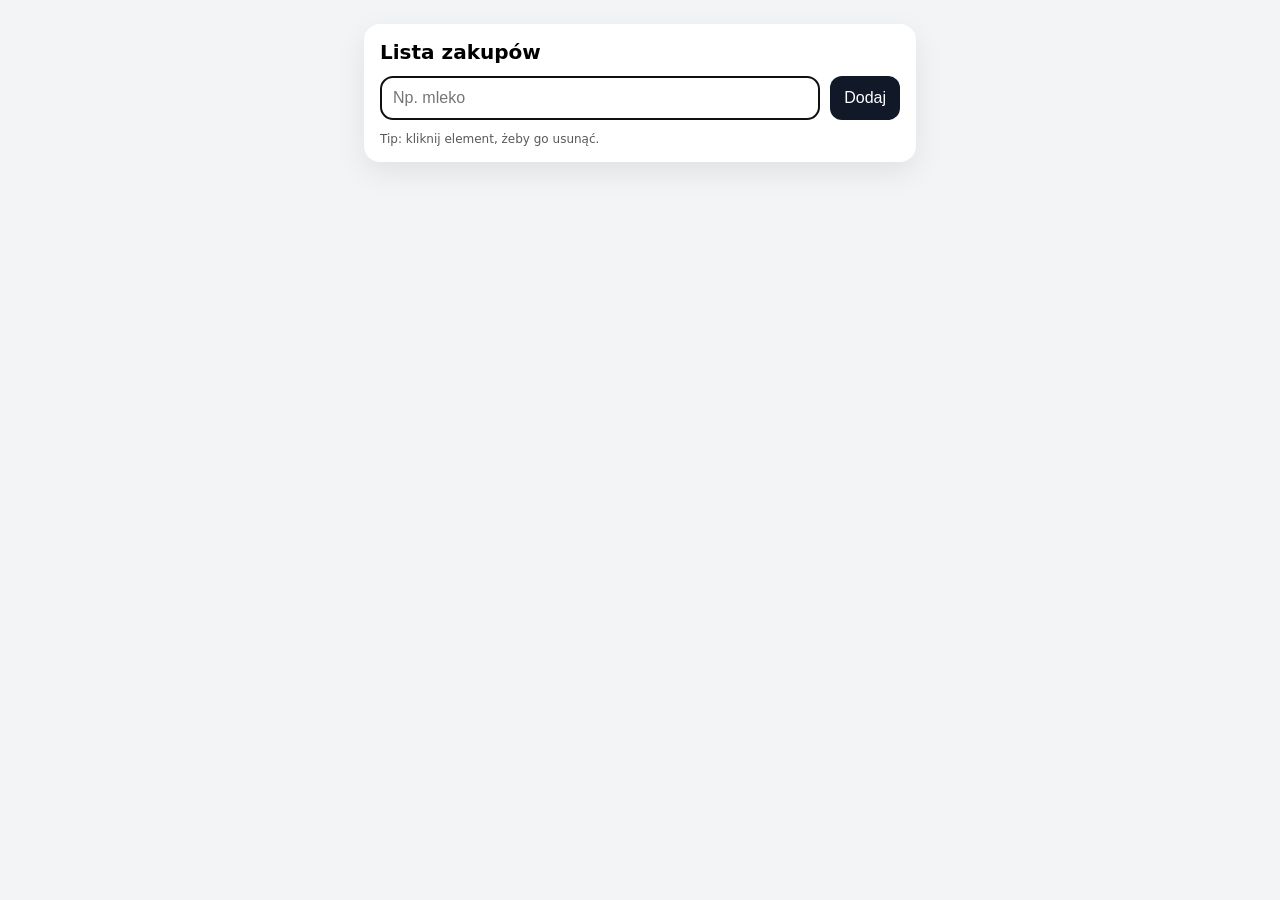
==== index.html @ 1d9f0833 "init" ====
<!doctype html>
<html lang="pl">
<head>
    <meta charset="utf-8" />
    <meta name="viewport" content="width=device-width,initial-scale=1" />
    <title>Lista zakupów</title>

    <link rel="manifest" href="/manifest.webmanifest">
    <meta name="theme-color" content="#111827" />
    <meta name="apple-mobile-web-app-capable" content="yes">

    <link rel="stylesheet" href="/styles.css">
</head>
<body>
<main class="card">
    <h1>Lista zakupów</h1>

    <div class="row">
        <input id="itemInput" type="text" placeholder="Np. mleko" autocomplete="off" />
        <button id="addBtn">Dodaj</button>
    </div>

    <ul id="list"></ul>

    <p class="hint">Tip: kliknij element, żeby go usunąć.</p>
</main>

<script src="/app.js"></script>
</body>
</html>
---- styles.css ----
body {
    font-family: -apple-system, system-ui, Segoe UI, Roboto, Arial, sans-serif;
    background: #f3f4f6;
    margin: 0;
    padding: 24px;
}

.card {
    max-width: 520px;
    margin: 0 auto;
    background: white;
    border-radius: 16px;
    padding: 16px;
    box-shadow: 0 10px 30px rgba(0,0,0,.08);
}

h1 { margin: 0 0 12px; font-size: 20px; }

.row {
    display: flex;
    gap: 10px;
    margin-bottom: 12px;
}

input {
    flex: 1;
    padding: 12px;
    border: 1px solid #e5e7eb;
    border-radius: 12px;
    font-size: 16px;
}

button {
    padding: 12px 14px;
    border: 0;
    border-radius: 12px;
    background: #111827;
    color: white;
    font-size: 16px;
}

ul { list-style: none; padding: 0; margin: 0; }
li {
    padding: 12px;
    border: 1px solid #e5e7eb;
    border-radius: 12px;
    margin-bottom: 10px;
    display: flex;
    justify-content: space-between;
    align-items: center;
}

li small { opacity: .6; }
.hint { margin: 10px 0 0; font-size: 12px; opacity: .65; }
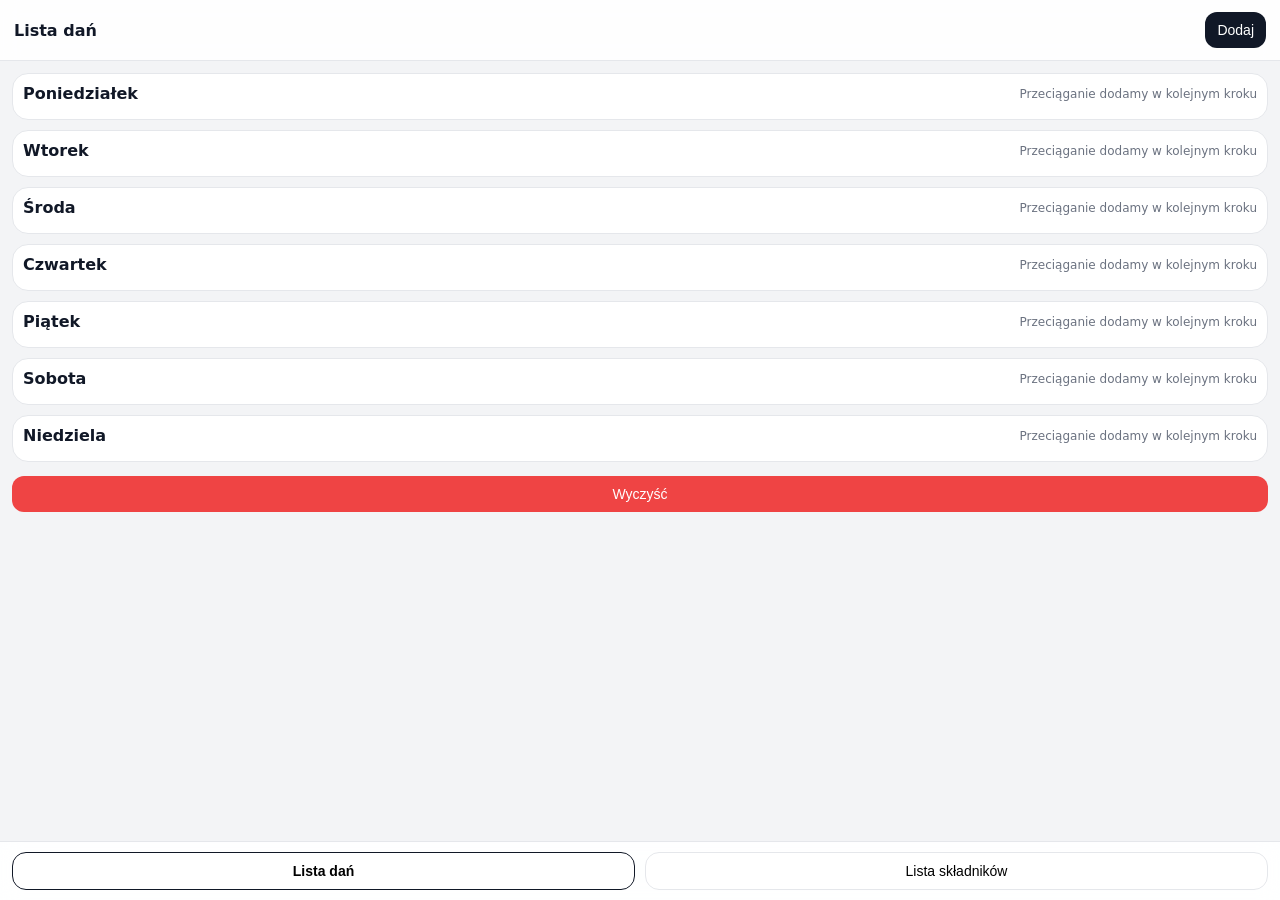
==== commit 4415fa6c: "init" ====
--- a/index.html
+++ b/index.html
@@ -3,28 +3,84 @@
 <head>
     <meta charset="utf-8" />
     <meta name="viewport" content="width=device-width,initial-scale=1" />
-    <title>Lista zakupów</title>
+    <title>Plan dań + lista składników</title>
 
-    <link rel="manifest" href="/manifest.webmanifest">
+    <link rel="manifest" href="./manifest.webmanifest">
     <meta name="theme-color" content="#111827" />
-    <meta name="apple-mobile-web-app-capable" content="yes">
+    <meta name="apple-mobile-web-app-capable" content="yes" />
 
-    <link rel="stylesheet" href="/styles.css">
+    <link rel="stylesheet" href="./styles.css">
 </head>
 <body>
-<main class="card">
-    <h1>Lista zakupów</h1>
+<header class="topbar">
+    <div class="topbar__title" id="topTitle">Lista dań</div>
+    <button class="btn" id="openAddModalBtn">Dodaj</button>
+</header>
 
-    <div class="row">
-        <input id="itemInput" type="text" placeholder="Np. mleko" autocomplete="off" />
-        <button id="addBtn">Dodaj</button>
-    </div>
+<main class="content">
+    <!-- SCREEN 1: Lista dań -->
+    <section id="screenMeals" class="screen screen--active">
+        <div id="daysContainer" class="days"></div>
 
-    <ul id="list"></ul>
+        <div class="bottomDanger">
+            <button class="btn btn--danger" id="clearMealsBtn">Wyczyść</button>
+        </div>
+    </section>
 
-    <p class="hint">Tip: kliknij element, żeby go usunąć.</p>
+    <!-- SCREEN 2: Lista składników -->
+    <section id="screenIngredients" class="screen">
+        <div class="panel">
+            <div class="row">
+                <div class="field">
+                    <input id="ingredientInputMain" type="text" placeholder="Dodaj składnik..." autocomplete="off" />
+                    <div id="suggestMain" class="suggest"></div>
+                </div>
+                <button class="btn" id="addIngredientMainBtn">+</button>
+            </div>
+
+            <ul id="ingredientsList" class="list"></ul>
+        </div>
+    </section>
 </main>
 
-<script src="/app.js"></script>
+<!-- Bottom tabs -->
+<nav class="tabs">
+    <button class="tab tab--active" id="tabMeals">Lista dań</button>
+    <button class="tab" id="tabIngredients">Lista składników</button>
+</nav>
+
+<!-- MODAL: Dodaj -->
+<div class="modal" id="addModal" aria-hidden="true">
+    <div class="modal__backdrop" id="closeModalBackdrop"></div>
+    <div class="modal__card" role="dialog" aria-modal="true">
+        <div class="modal__header">
+            <div class="modal__title">Dodaj</div>
+            <button class="iconBtn" id="closeModalBtn">✕</button>
+        </div>
+
+        <div class="modal__body">
+            <label class="label">Dzień tygodnia</label>
+            <select id="daySelect" class="select"></select>
+
+            <label class="label">Nazwa dania</label>
+            <input id="mealNameInput" class="input" type="text" placeholder="Np. Kurczak z ryżem" />
+
+            <label class="label">Składniki</label>
+            <div class="row">
+                <div class="field">
+                    <input id="ingredientInputModal" class="input" type="text" placeholder="Np. ryż" autocomplete="off" />
+                    <div id="suggestModal" class="suggest"></div>
+                </div>
+                <button class="btn" id="addIngredientModalBtn">+</button>
+            </div>
+
+            <ul id="modalIngredientsList" class="list list--compact"></ul>
+
+            <button class="btn btn--primary" id="saveMealBtn">Zapisz</button>
+        </div>
+    </div>
+</div>
+
+<script src="./app.js"></script>
 </body>
 </html>
--- a/styles.css
+++ b/styles.css
@@ -1,54 +1,166 @@
-body {
-    font-family: -apple-system, system-ui, Segoe UI, Roboto, Arial, sans-serif;
-    background: #f3f4f6;
-    margin: 0;
-    padding: 24px;
+:root{
+    --bg:#f3f4f6; --card:#fff; --text:#111827; --muted:#6b7280;
+    --border:#e5e7eb; --danger:#ef4444; --primary:#111827;
 }
 
-.card {
-    max-width: 520px;
-    margin: 0 auto;
-    background: white;
-    border-radius: 16px;
-    padding: 16px;
-    box-shadow: 0 10px 30px rgba(0,0,0,.08);
+*{box-sizing:border-box}
+body{
+    margin:0;
+    font-family:-apple-system,system-ui,Segoe UI,Roboto,Arial,sans-serif;
+    background:var(--bg);
+    color:var(--text);
+    padding-bottom:72px;
 }
 
-h1 { margin: 0 0 12px; font-size: 20px; }
+.topbar{
+    position:sticky; top:0; z-index:10;
+    display:flex; align-items:center; justify-content:space-between;
+    padding:12px 14px;
+    background:rgba(255,255,255,.9);
+    backdrop-filter: blur(10px);
+    border-bottom:1px solid var(--border);
+}
+.topbar__title{font-weight:700}
 
-.row {
-    display: flex;
-    gap: 10px;
-    margin-bottom: 12px;
+.content{padding:12px 12px 0}
+
+.btn{
+    border:0; border-radius:12px;
+    padding:10px 12px;
+    background:var(--primary);
+    color:#fff;
+    font-size:14px;
+}
+.btn--primary{width:100%; margin-top:12px}
+.btn--danger{background:var(--danger); width:100%}
+
+.iconBtn{
+    border:0; background:transparent; font-size:18px; padding:6px 8px;
 }
 
-input {
-    flex: 1;
-    padding: 12px;
-    border: 1px solid #e5e7eb;
-    border-radius: 12px;
-    font-size: 16px;
+.screen{display:none}
+.screen--active{display:block}
+
+.days{display:flex; flex-direction:column; gap:10px}
+
+.dayCard{
+    background:var(--card);
+    border:1px solid var(--border);
+    border-radius:16px;
+    padding:10px;
+}
+.dayHeader{display:flex; justify-content:space-between; align-items:center; margin-bottom:6px}
+.dayTitle{font-weight:700}
+.dayHint{font-size:12px; color:var(--muted)}
+
+.mealRow{
+    display:flex; align-items:center; justify-content:space-between;
+    padding:10px;
+    border:1px solid var(--border);
+    border-radius:14px;
+    margin-top:8px;
+    background:#fff;
+}
+.mealName{font-size:14px}
+.mealActions{display:flex; gap:10px; align-items:center}
+.handle{opacity:.5; font-size:18px; user-select:none}
+.deleteBtn{border:0; background:transparent; color:var(--danger); font-size:16px}
+
+.bottomDanger{margin:14px 0 0}
+
+.tabs{
+    position:fixed; left:0; right:0; bottom:0;
+    display:flex; gap:10px;
+    padding:10px 12px;
+    background:rgba(255,255,255,.92);
+    border-top:1px solid var(--border);
+    backdrop-filter: blur(10px);
+}
+.tab{
+    flex:1;
+    border:1px solid var(--border);
+    background:#fff;
+    border-radius:14px;
+    padding:10px 12px;
+    font-size:14px;
+}
+.tab--active{border-color:#111827; font-weight:700}
+
+.panel{
+    background:var(--card);
+    border:1px solid var(--border);
+    border-radius:16px;
+    padding:12px;
 }
 
-button {
-    padding: 12px 14px;
-    border: 0;
-    border-radius: 12px;
-    background: #111827;
-    color: white;
-    font-size: 16px;
+.row{display:flex; gap:10px; align-items:center}
+.field{position:relative; flex:1}
+
+.input, input{
+    width:100%;
+    padding:12px;
+    border:1px solid var(--border);
+    border-radius:12px;
+    font-size:14px;
+    background:#fff;
 }
 
-ul { list-style: none; padding: 0; margin: 0; }
-li {
-    padding: 12px;
-    border: 1px solid #e5e7eb;
-    border-radius: 12px;
-    margin-bottom: 10px;
-    display: flex;
-    justify-content: space-between;
-    align-items: center;
+.select{
+    width:100%;
+    padding:12px;
+    border:1px solid var(--border);
+    border-radius:12px;
+    background:#fff;
 }
 
-li small { opacity: .6; }
-.hint { margin: 10px 0 0; font-size: 12px; opacity: .65; }
+.label{display:block; margin:10px 0 6px; font-size:12px; color:var(--muted)}
+
+.list{list-style:none; padding:0; margin:12px 0 0}
+.list--compact{margin-top:8px}
+.li{
+    display:flex; justify-content:space-between; align-items:center;
+    padding:10px;
+    border:1px solid var(--border);
+    border-radius:14px;
+    margin-top:8px;
+    background:#fff;
+}
+.liStrike{text-decoration:line-through; color:var(--muted)}
+
+.smallBtn{border:0; background:transparent; color:var(--danger); font-size:16px}
+
+.suggest{
+    position:absolute; left:0; right:0; top:46px;
+    background:#fff;
+    border:1px solid var(--border);
+    border-radius:12px;
+    overflow:hidden;
+    display:none;
+    z-index:50;
+}
+.suggest__item{
+    padding:10px 12px;
+    border-top:1px solid var(--border);
+    cursor:pointer;
+}
+.suggest__item:first-child{border-top:0}
+.suggest__item:hover{background:#f9fafb}
+
+/* Modal */
+.modal{position:fixed; inset:0; display:none; z-index:100}
+.modal--open{display:block}
+.modal__backdrop{position:absolute; inset:0; background:rgba(0,0,0,.35)}
+.modal__card{
+    position:absolute; left:12px; right:12px; top:10%;
+    background:#fff;
+    border-radius:18px;
+    border:1px solid var(--border);
+    overflow:hidden;
+}
+.modal__header{
+    display:flex; justify-content:space-between; align-items:center;
+    padding:12px 12px;
+    border-bottom:1px solid var(--border);
+}
+.modal__title{font-weight:800}
+.modal__body{padding:12px}
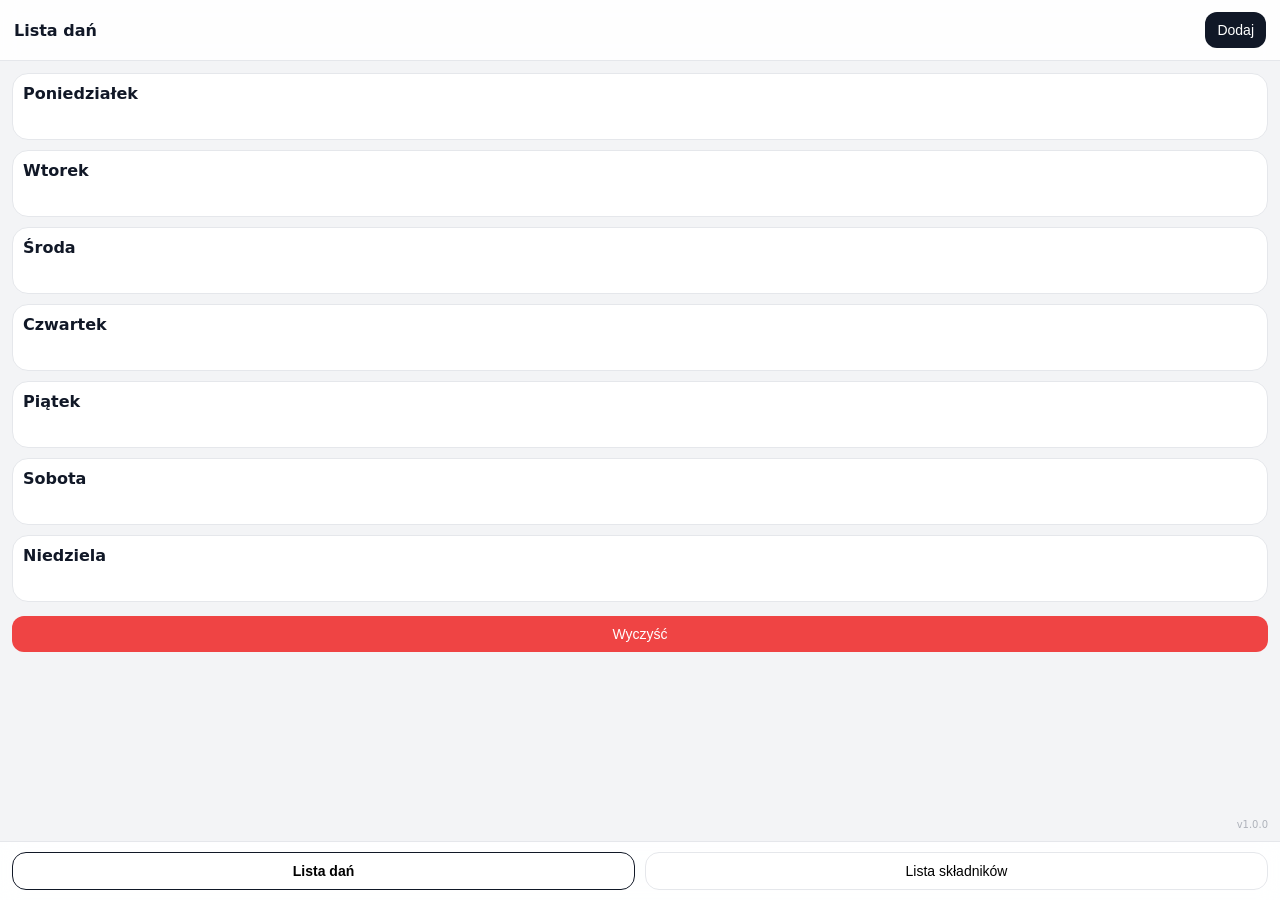
==== commit ee21d1b6: "work" ====
--- a/index.html
+++ b/index.html
@@ -48,6 +48,7 @@
     <button class="tab tab--active" id="tabMeals">Lista dań</button>
     <button class="tab" id="tabIngredients">Lista składników</button>
 </nav>
+<div class="version" id="appVersion"></div>
 
 <!-- MODAL: Dodaj -->
 <div class="modal" id="addModal" aria-hidden="true">
--- a/styles.css
+++ b/styles.css
@@ -48,23 +48,55 @@
     border:1px solid var(--border);
     border-radius:16px;
     padding:10px;
+    cursor:pointer;
+    transition:background 0.2s;
+}
+.dayCard:hover{
+    background:#f9fafb;
 }
 .dayHeader{display:flex; justify-content:space-between; align-items:center; margin-bottom:6px}
 .dayTitle{font-weight:700}
 .dayHint{font-size:12px; color:var(--muted)}
 
+.mealCard{
+    margin-top:8px;
+}
 .mealRow{
     display:flex; align-items:center; justify-content:space-between;
     padding:10px;
     border:1px solid var(--border);
     border-radius:14px;
-    margin-top:8px;
-    background:#fff;
-}
-.mealName{font-size:14px}
+    background:#fff;
+}
+.mealInfo{
+    flex:1;
+    display:flex;
+    flex-direction:column;
+    gap:4px;
+}
+.mealName{
+    font-size:14px;
+    font-weight:600;
+}
+.mealIngredients{
+    font-size:12px;
+    color:var(--muted);
+    line-height:1.4;
+}
 .mealActions{display:flex; gap:10px; align-items:center}
-.handle{opacity:.5; font-size:18px; user-select:none}
-.deleteBtn{border:0; background:transparent; color:var(--danger); font-size:16px}
+.actionBtn{
+    border:0;
+    background:transparent;
+    font-size:16px;
+    padding:4px;
+    cursor:pointer;
+}
+.handle{opacity:.5; font-size:18px; user-select:none; cursor:grab}
+.handle:active{cursor:grabbing}
+.deleteBtn{border:0; background:transparent; color:var(--danger); font-size:16px; padding:4px; cursor:pointer}
+.mealRow.dragging{opacity:0.5}
+.dayCard.drag-over{border-color:var(--primary); background:#f9fafb}
+.mealsContainer{min-height:20px}
 
 .bottomDanger{margin:14px 0 0}
 
@@ -85,6 +117,16 @@
     font-size:14px;
 }
 .tab--active{border-color:#111827; font-weight:700}
+
+.version{
+    position:fixed;
+    bottom:70px;
+    right:12px;
+    font-size:10px;
+    color:var(--muted);
+    opacity:0.5;
+    pointer-events:none;
+}
 
 .panel{
     background:var(--card);
@@ -124,8 +166,82 @@
     border-radius:14px;
     margin-top:8px;
     background:#fff;
-}
-.liStrike{text-decoration:line-through; color:var(--muted)}
+    transition:opacity 0.2s ease, transform 0.2s ease;
+}
+.li.removing{
+    opacity:0;
+    transform:translateX(-20px);
+}
+.list--compact .li{
+    background:transparent;
+    border:none;
+    border-bottom:1px solid var(--border);
+    border-radius:0;
+    padding:8px 4px;
+    margin-top:0;
+}
+.list--compact .li:last-child{
+    border-bottom:none;
+}
+#ingredientsList .li{
+    background:transparent;
+    border:none;
+    border-bottom:1px solid var(--border);
+    border-radius:0;
+    padding:10px 0;
+    margin-top:0;
+    transition:opacity 0.3s ease, transform 0.3s ease;
+}
+#ingredientsList .li:last-child{
+    border-bottom:none;
+}
+.liStrike{
+    text-decoration:line-through; 
+    color:var(--muted);
+    transition:all 0.3s ease;
+}
+.li--bought{
+    opacity:0.7;
+    transform:translateX(10px);
+}
+
+.quantityControls{
+    display:flex;
+    align-items:center;
+    gap:6px;
+    margin-right:8px;
+}
+.quantityBtn{
+    width:28px;
+    height:28px;
+    border:1px solid var(--border);
+    border-radius:6px;
+    background:#fff;
+    font-size:18px;
+    line-height:1;
+    padding:0;
+    display:flex;
+    align-items:center;
+    justify-content:center;
+    cursor:pointer;
+    user-select:none;
+}
+.quantityBtn:hover{
+    background:var(--bg);
+}
+.quantityBtn:active{
+    background:var(--border);
+}
+.quantityDisplay{
+    min-width:24px;
+    text-align:center;
+    font-weight:600;
+    font-size:14px;
+}
+.ingredientName{
+    flex:1;
+    cursor:pointer;
+}
 
 .smallBtn{border:0; background:transparent; color:var(--danger); font-size:16px}
 
@@ -142,25 +258,40 @@
     padding:10px 12px;
     border-top:1px solid var(--border);
     cursor:pointer;
+    background:#f3f4f6;
 }
 .suggest__item:first-child{border-top:0}
-.suggest__item:hover{background:#f9fafb}
+.suggest__item:hover{background:#e5e7eb}
 
 /* Modal */
 .modal{position:fixed; inset:0; display:none; z-index:100}
 .modal--open{display:block}
 .modal__backdrop{position:absolute; inset:0; background:rgba(0,0,0,.35)}
 .modal__card{
-    position:absolute; left:12px; right:12px; top:10%;
+    position:absolute; 
+    left:12px; 
+    right:12px; 
+    top:5%; 
+    bottom:5%;
+    max-height:90vh;
     background:#fff;
     border-radius:18px;
     border:1px solid var(--border);
     overflow:hidden;
+    display:flex;
+    flex-direction:column;
 }
 .modal__header{
-    display:flex; justify-content:space-between; align-items:center;
+    display:flex; 
+    justify-content:space-between; 
+    align-items:center;
     padding:12px 12px;
     border-bottom:1px solid var(--border);
+    flex-shrink:0;
 }
 .modal__title{font-weight:800}
-.modal__body{padding:12px}
+.modal__body{
+    padding:12px;
+    overflow-y:auto;
+    flex:1;
+}
